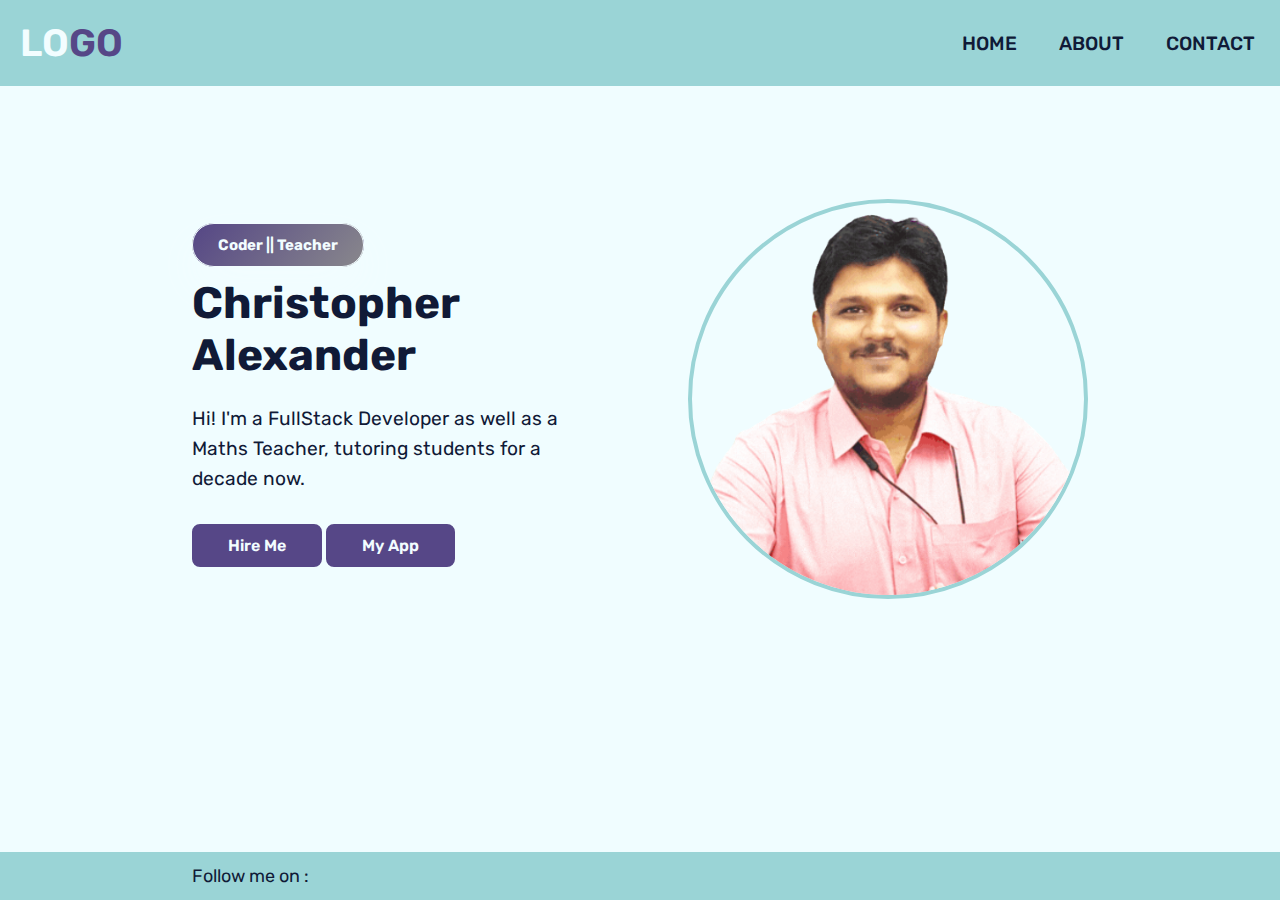
==== index.html @ fc35c3d7 "first" ====
<!DOCTYPE html>
<html lang="en">
<head>
    <meta charset="UTF-8">
    <meta name="viewport" content="width=device-width, initial-scale=1.0">
    <title>Portfolio Website</title>
    <link rel="stylesheet" href="https://cdnjs.cloudflare.com/ajax/libs/font-awesome/6.4.2/css/all.min.css" integrity="sha512-z3gLpd7yknf1YoNbCzqRKc4qyor8gaKU1qmn+CShxbuBusANI9QpRohGBreCFkKxLhei6S9CQXFEbbKuqLg0DA==" crossorigin="anonymous" referrerpolicy="no-referrer" />

    <link rel="stylesheet" href="styles.css">
    <script src="index.js"></script>
</head>
<body>

    <nav>
        <a class="logo" href="#">
            <span>LO</span>GO
        </a>

        <ul class="navbar">
            <li><a   href="">HOME</a></li>
            <li><a href="about.html">ABOUT</a></li>
            <li><a href="#">CONTACT</a></li>
        </ul>
    </nav>

    <section class="hero">
        <div class="hero-desc">
             <span>Coder || Teacher</span>
             <h2>Christopher Alexander</h2>
             <p>
                Hi! I'm a FullStack Developer as well as a Maths Teacher,
                tutoring students for a decade now.
             </p>
             <div class="hero-btn">                
                <button class="btn">Hire Me</button>
                <button class="btn">My App</button>
             </div>
        </div>
        <div class="hero-img">
                <img src="alex.PNG" alt="my image">
        </div>

    </section>
    <footer>
        <p>Follow me on : </p>
        <div class="social">
            <a href="#"><i class="fa-brands fa-facebook fa-xl"></i></a>
            <a href="#"><i class="fa-brands fa-x-twitter fa-xl"></i></a>
            <a href="#"><i class="fa-brands fa-linkedin fa-xl"></i></a>
        </div>
    </footer>
</body>
</html>
---- styles.css ----
@import url('https://fonts.googleapis.com/css2?family=Lora&family=Rubik:ital,wght@0,300;0,400;0,500;0,700;0,800;0,900;1,600&display=swap');

*{
    margin: 0;
    padding: 0;
    box-sizing: border-box;
    font-family: 'Rubik', sans-serif;
    list-style: none;
    text-decoration: none;
}

:root{
    --base-color:#F2FDFF;
    --text-color:hsl(225, 54%, 14%);

    --main-color:#9AD4D6;
    --high-color:#564787;

    --b-font:44px;
    --p-font:1.2rem;

}

body{
    background-color: #f0fdff;
}

nav{
    background-color: var(--main-color);
    display: flex;
    align-items: center;
    justify-content: space-between;
    padding: 20px;
}

.logo{
    color: var(--high-color);
    font-size: 38px;
    font-weight: 600;
}
.logo span{
    color: var(--base-color);
}
.logo span:hover{
    color: var(--text-color);
}

.navbar{
    display: flex;
    gap: 2rem;
}

.navbar a{
    font-size: var(--p-font);
    font-weight: 500;
    color: var(--text-color);
    padding: 5px;
    border-radius: 5px;
    position: relative;
}

.navbar a:hover,
.navbar a:focus{
    color: var(--base-color);
}

.navbar a::after{
    content: "";
    height: 3px;
    width: 90%;
    background: var(--high-color);
    position: absolute;
    left: 4px;
    bottom: -25px;
    opacity: 0;
    transition: transform 1s;
}


.navbar a:hover::after{
    opacity: 1;
}

.hero{
    padding: 0 15%;
    display: flex;
    width: 100%;
    height: 70vh;
    align-items: center;
    justify-content: space-between;
    gap:100px;
}

.hero-img{
    
}

.hero-img img{
    border-radius: 50%;
    border: 4px solid var(--main-color);
    height: 400px;
    width: 400px;  
}
.hero-img img:hover{
    filter: drop-shadow(4px 4px 4px grey);
}


.hero-desc span{
    padding: 12px 25px;
    background: linear-gradient(130deg, hsl(254, 31%, 40%) 0%,hsl(255, 2%, 54%) 100%);
    box-shadow: 0px 20px 40px;
    border: 1px solid;
    border-radius: 100px;
    color: var(--base-color);
    font-weight: 700;
    font-size: 15px;
}
.hero-desc h2{
    font-size: var(--b-font);
    margin: 23px 0px;
    color: var(--text-color);
}

.hero-desc p{
    font-size: var(--p-font);
    font-weight: 400;
    line-height: 30px;
    margin-bottom: 30px;
    color: var(--text-color);
}

.btn{
    display: inline-block;
    padding: 10px 34px;
    background-color: var(--high-color);
    color: var(--base-color);
    border: 2px solid var(--high-color);
    font-size: 16px;
    font-weight: 600;
    border-radius: 8px;
    transition: all 0.3s ease-in-out;
    cursor: pointer;
}

.btn:hover{
    transform:translateY(-3px);
    background-color: var(--base-color);
    color: var(--high-color);
}

footer{
    width: 100%;
    position: absolute;
    bottom: 0;
    padding: 1% 15%;
    display: flex;
    align-items: center;
    background-color: var(--main-color);
}

footer p{
    font-size: 18px;
    color: var(--text-color);
    margin-right: 25px;
}

footer i{
    margin-right: 10px;
    color: var(--high-color);
    transition: all 0.3s ease-in-out;
}
footer i:hover{
    transform:translateY(-5px);
}



/* about section */

/* Section 2 */
.section-2 {
    width: 100%;
    height: 100%;
    padding: 15rem 0 10rem 0;
    background-color: #fff;
    display: flex;
    flex-direction: column;
    align-items: center;
  }

  .section-2-heading{
    font-size: 3em;
    font-weight: 500;
    
    border-radius: 12px;
    /* padding: 20px; */
    padding: 6px 50px 6px 50px;
  }
  
  .progress-bars-wrapper {
    margin-bottom: 10rem;
  }
  
  .progress-bar {
    width: 60rem;
    height: 3rem;
    background-color: #F2FDFF;
    margin: 1.5rem 0;
    border-radius: 0.3rem;
    box-shadow: 0.2rem 0.2rem 6px 1px #555;
    position: relative;
  }
  
  .progress-text {
    position: absolute;
    left: 1rem;
    font-size: 1.5rem;
    color: #fff;
  }
  
  .progress-text span {
    margin: 0 0.5rem;
    font-size: 1.8rem;
    font-weight: 700;
  }
  
  .progress-percent1 {
    width: 80%;
    height: 100%;
    background-color: #564787;
    border-radius: 0.3rem;
    transition: width 0.5s 0.5s ease-in-out;
  }

  .progress-percent2 {
    width: 97%;
    height: 100%;
    background-color: #564787;
    border-radius: 0.3rem;
    transition: width 0.5s 0.5s ease-in-out;
  }

  .progress-percent3 {
    width: 83%;
    height: 100%;
    background-color: #564787;
    border-radius: 0.3rem;
    transition: width 0.5s 0.5s ease-in-out;
  }
  .progress-percent4 {
    width: 55%;
    height: 100%;
    background-color: #564787;
    border-radius: 0.3rem;
    transition: width 0.5s 0.5s ease-in-out;
  }
  .progress-percent5 {
    width: 75%;
    height: 100%;
    background-color: #564787;
    border-radius: 0.3rem;
    transition: width 0.5s 0.5s ease-in-out;
  }
  .progress-percent6 {
    width: 69%;
    height: 100%;
    background-color: #564787;
    border-radius: 0.3rem;
    transition: width 0.5s 0.5s ease-in-out;
  }
  .progress-percent7 {
    width: 79%;
    height: 100%;
    background-color: #564787;
    border-radius: 0.3rem;
    transition: width 0.5s 0.5s ease-in-out;
  }
  .services {
    width: 100%;
    height: 30vh;
    display: flex;
    justify-content: space-evenly;
    align-items: center;
  }
  
  .service {
    text-align: center;
  }
  
  .service:first-child,
  .service:last-child {
    align-self: flex-start;
  }
  
  .service i {
    font-size: 7rem;
    color: #9AD4D6;
    margin-bottom: 2rem;
    text-shadow: 0.1rem 0.1rem 0.5rem #555;
  }
  
  .service h2 {
    font-size: 2rem;
    color: #fff;
    background-color: #564787;
    width: 22rem;
    letter-spacing: 0.3rem;
    transform: skew(-10deg);
    box-shadow: 0.2rem 0.2rem 0.5rem #555;
  }
  /* End of Section 2 */
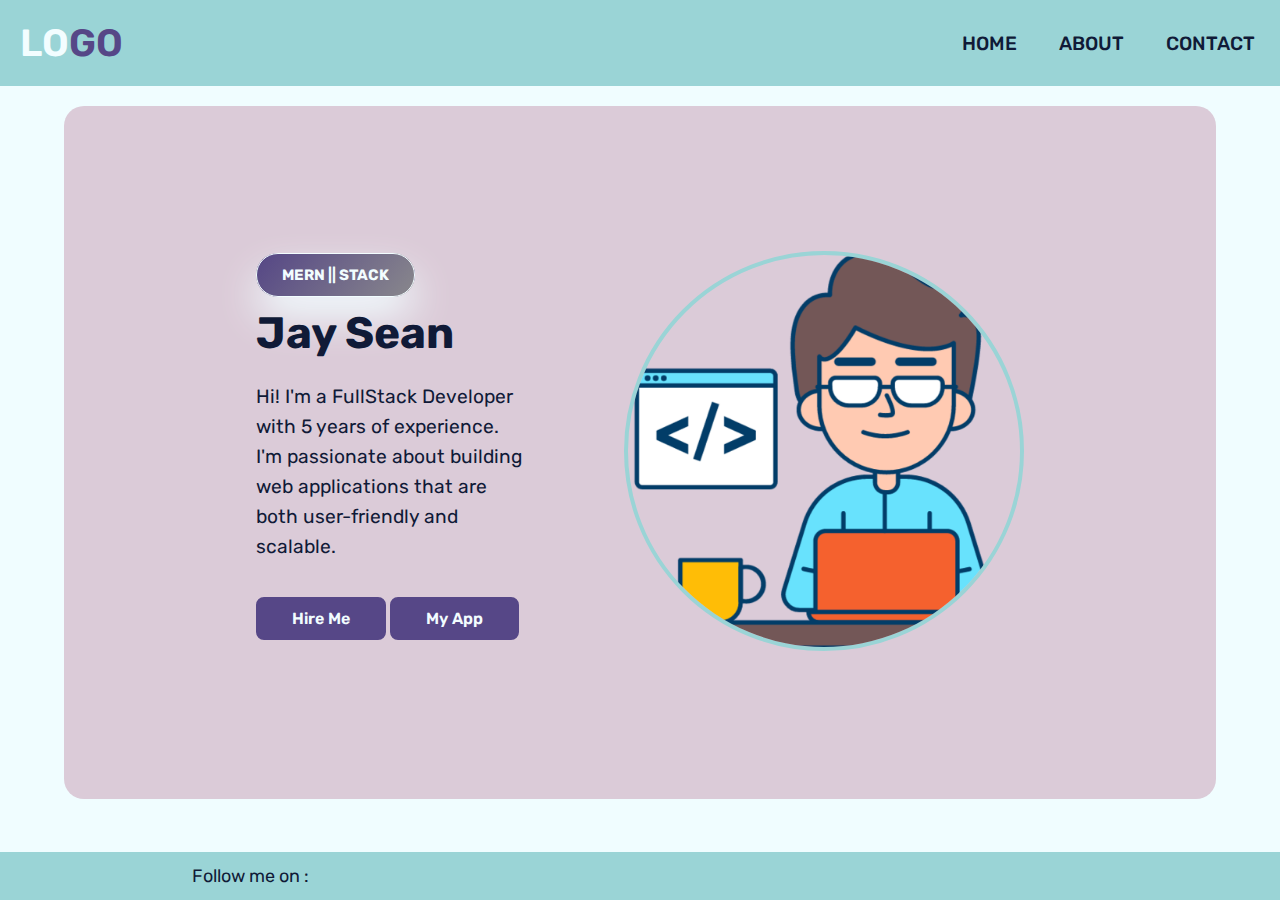
==== commit 0eb0bc2f: "final" ====
--- a/index.html
+++ b/index.html
@@ -17,19 +17,19 @@
         </a>
 
         <ul class="navbar">
-            <li><a   href="">HOME</a></li>
+            <li><a   href="index.html">HOME</a></li>
             <li><a href="about.html">ABOUT</a></li>
-            <li><a href="#">CONTACT</a></li>
+            <li><a href="contact.html">CONTACT</a></li>
         </ul>
     </nav>
 
     <section class="hero">
         <div class="hero-desc">
-             <span>Coder || Teacher</span>
-             <h2>Christopher Alexander</h2>
+             <span>MERN || STACK</span>
+             <h2>Jay Sean</h2>
              <p>
-                Hi! I'm a FullStack Developer as well as a Maths Teacher,
-                tutoring students for a decade now.
+                Hi! I'm a FullStack Developer with 5 years of experience.
+                I'm passionate about building web applications that are both user-friendly and scalable.                
              </p>
              <div class="hero-btn">                
                 <button class="btn">Hire Me</button>
--- a/styles.css
+++ b/styles.css
@@ -15,6 +15,7 @@
 
     --main-color:#9AD4D6;
     --high-color:#564787;
+    --high2-color:#DBCBD8;
 
     --b-font:44px;
     --p-font:1.2rem;
@@ -37,9 +38,12 @@
     color: var(--high-color);
     font-size: 38px;
     font-weight: 600;
+
 }
 .logo span{
     color: var(--base-color);
+    transition: all 0.6s ease-in-out;
+
 }
 .logo span:hover{
     color: var(--text-color);
@@ -73,7 +77,7 @@
     left: 4px;
     bottom: -25px;
     opacity: 0;
-    transition: transform 1s;
+    transition: all 0.6s ease-in-out;
 }
 
 
@@ -89,6 +93,12 @@
     align-items: center;
     justify-content: space-between;
     gap:100px;
+    height: 77vh;
+    width: 90%;
+    padding: 10% 15%;
+    background-color: var(--high2-color);
+    border-radius: 20px;
+    margin:20px auto;
 }
 
 .hero-img{
@@ -100,9 +110,14 @@
     border: 4px solid var(--main-color);
     height: 400px;
     width: 400px;  
+    transition: all 0.3s ease-in-out;
+    object-fit: cover;
+
 }
 .hero-img img:hover{
     filter: drop-shadow(4px 4px 4px grey);
+    transform:translateY(-3px);
+
 }
 
 
@@ -131,6 +146,7 @@
 }
 
 .btn{
+    margin-top: 5px;
     display: inline-block;
     padding: 10px 34px;
     background-color: var(--high-color);
@@ -176,137 +192,114 @@
 
 
 
-/* about section */
-
-/* Section 2 */
-.section-2 {
+
+
+.about-desc{
+    position: relative;
+    display: flex;
+    justify-content: center;
+    align-items: center;
+    flex-wrap: wrap;
+    gap: 100px 50px;
+    padding: 100px 50px;
+}
+
+.card{
+    position: relative;
+    display: flex;
+    align-items: flex-start;
+    justify-content: center;
+    flex-wrap: wrap;
+    width: 350px;
+    height: 300px;
+    background-color: var(--high2-color);
+    border-radius: 20px;
+    transition: all 0.3s ease-in-out;
+}
+.card:hover{
+    height: 410px;
+}
+
+.card-img{
+ position: relative;  
+ overflow: hidden; 
+ width: 300px;
+ height: 220px;
+ background: transparent;
+ top: 20px;
+ border-radius: 12px;
+ transition: all 0.4s ease-in-out;
+}
+
+.card:hover .card-img{
+    top:-60px;
+    scale: 0.75;
+    box-shadow: 0 15px 45px rgba(0 0 0 0.2);
+}
+
+.card-img img{
+    top: 0;
+    left: 0;
+    height: 100%;
     width: 100%;
-    height: 100%;
-    padding: 15rem 0 10rem 0;
-    background-color: #fff;
-    display: flex;
+    object-fit: fill;
+}
+
+.card-content{
+    position: relative;
+    width: 100%;
+    padding: 3px 30px;
+    height: 30px;
+    overflow: hidden;
+    text-align: center;
+    transition: all 0.5s ease-in-out;
+}
+
+
+
+.card:hover .card-content{
+    top: -40px;
+    height: 220px;
+}
+
+
+.contact{
+    position: relative;
+    display: flex;
+    gap: 100px;
+    margin:20px auto;
+    align-items: center;
+    height: 77vh;
+    width: 90%;
+    padding: 10% 15%;
+    background-color: var(--high2-color);
+    border-radius: 20px;
+}
+
+.contact-img{
+    transition: all 0.7s ease-in-out;
+}
+
+.contact-img:hover{
+    scale: 1.1;
+}
+
+.contact-desc{
+    display: flex;
+    flex-grow: 1;
     flex-direction: column;
-    align-items: center;
-  }
-
-  .section-2-heading{
-    font-size: 3em;
-    font-weight: 500;
-    
-    border-radius: 12px;
-    /* padding: 20px; */
-    padding: 6px 50px 6px 50px;
-  }
-  
-  .progress-bars-wrapper {
-    margin-bottom: 10rem;
-  }
-  
-  .progress-bar {
-    width: 60rem;
-    height: 3rem;
-    background-color: #F2FDFF;
-    margin: 1.5rem 0;
-    border-radius: 0.3rem;
-    box-shadow: 0.2rem 0.2rem 6px 1px #555;
-    position: relative;
-  }
-  
-  .progress-text {
-    position: absolute;
-    left: 1rem;
-    font-size: 1.5rem;
-    color: #fff;
-  }
-  
-  .progress-text span {
-    margin: 0 0.5rem;
-    font-size: 1.8rem;
-    font-weight: 700;
-  }
-  
-  .progress-percent1 {
-    width: 80%;
-    height: 100%;
-    background-color: #564787;
-    border-radius: 0.3rem;
-    transition: width 0.5s 0.5s ease-in-out;
-  }
-
-  .progress-percent2 {
-    width: 97%;
-    height: 100%;
-    background-color: #564787;
-    border-radius: 0.3rem;
-    transition: width 0.5s 0.5s ease-in-out;
-  }
-
-  .progress-percent3 {
-    width: 83%;
-    height: 100%;
-    background-color: #564787;
-    border-radius: 0.3rem;
-    transition: width 0.5s 0.5s ease-in-out;
-  }
-  .progress-percent4 {
-    width: 55%;
-    height: 100%;
-    background-color: #564787;
-    border-radius: 0.3rem;
-    transition: width 0.5s 0.5s ease-in-out;
-  }
-  .progress-percent5 {
-    width: 75%;
-    height: 100%;
-    background-color: #564787;
-    border-radius: 0.3rem;
-    transition: width 0.5s 0.5s ease-in-out;
-  }
-  .progress-percent6 {
-    width: 69%;
-    height: 100%;
-    background-color: #564787;
-    border-radius: 0.3rem;
-    transition: width 0.5s 0.5s ease-in-out;
-  }
-  .progress-percent7 {
-    width: 79%;
-    height: 100%;
-    background-color: #564787;
-    border-radius: 0.3rem;
-    transition: width 0.5s 0.5s ease-in-out;
-  }
-  .services {
-    width: 100%;
-    height: 30vh;
-    display: flex;
-    justify-content: space-evenly;
-    align-items: center;
-  }
-  
-  .service {
+    gap: 20px;
+    margin-left: 100px;    
     text-align: center;
-  }
-  
-  .service:first-child,
-  .service:last-child {
-    align-self: flex-start;
-  }
-  
-  .service i {
-    font-size: 7rem;
-    color: #9AD4D6;
-    margin-bottom: 2rem;
-    text-shadow: 0.1rem 0.1rem 0.5rem #555;
-  }
-  
-  .service h2 {
-    font-size: 2rem;
-    color: #fff;
-    background-color: #564787;
-    width: 22rem;
-    letter-spacing: 0.3rem;
-    transform: skew(-10deg);
-    box-shadow: 0.2rem 0.2rem 0.5rem #555;
-  }
-  /* End of Section 2 */+}
+
+.contact-desc button{
+    width: 50%;
+}
+
+.contact-desc input,textarea{
+    padding: 10px 10px;
+    border-radius: 10px  ;
+    border: 3px solid var(--text-color);
+    font-size: 20px;
+}
